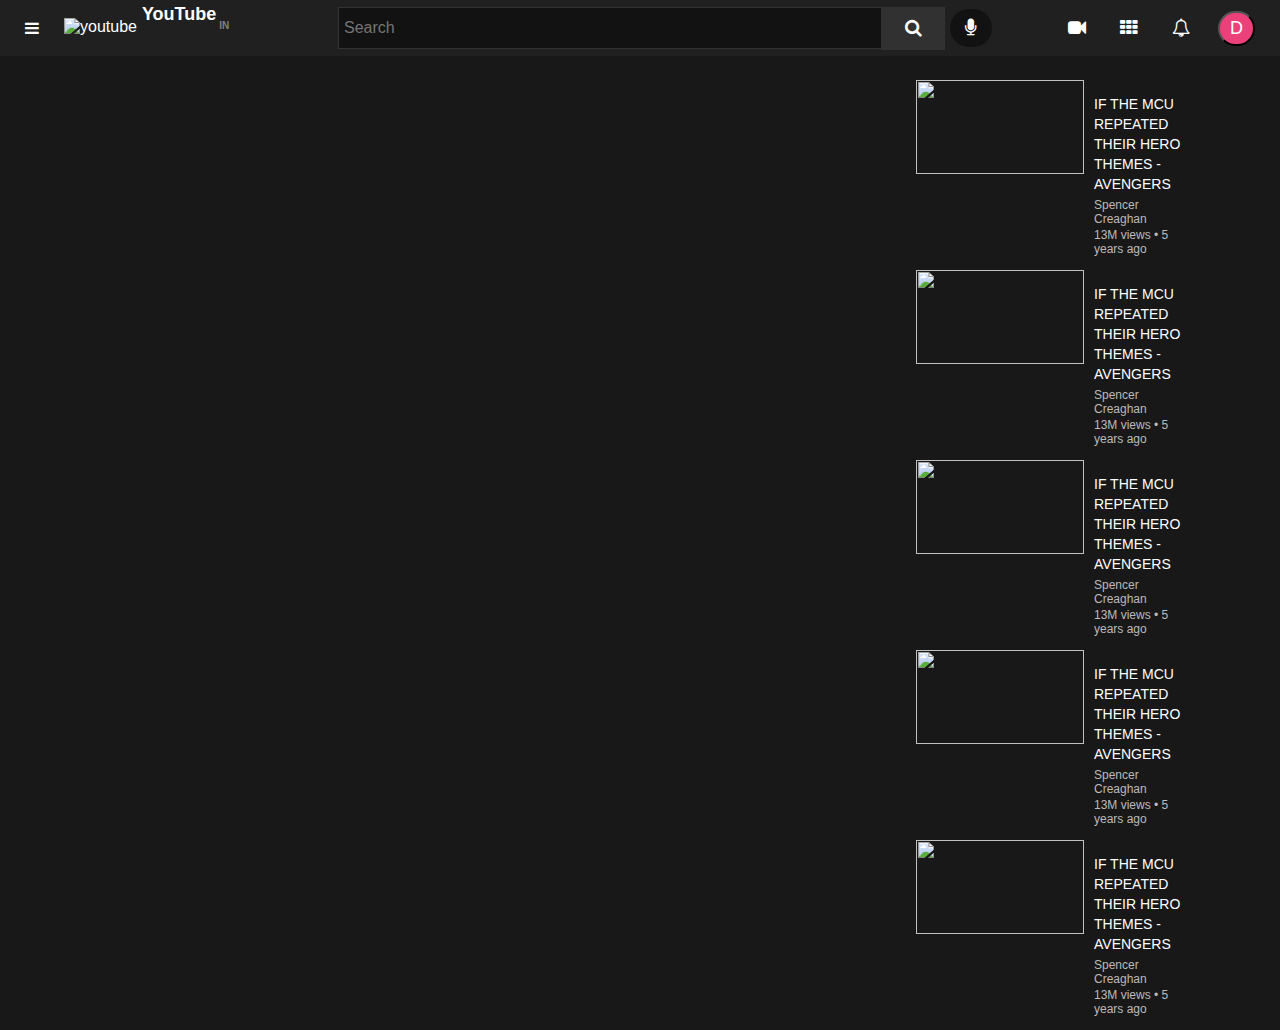
==== videos.html @ b821b89e "video component" ====
<!DOCTYPE html>
<html lang="en">
  <head>
    <meta charset="UTF-8" />
    <meta http-equiv="X-UA-Compatible" content="IE=edge" />
    <meta name="viewport" content="width=device-width, initial-scale=1.0" />
    <title>Youtube clone</title>

    <!-- favicon -->
    <link
      rel="shortcut icon"
      href="https://www.youtube.com/favicon.ico"
      type="image/x-icon"
    />

    <!-- font-awesome -->
    <link
      rel="stylesheet"
      href="https://cdnjs.cloudflare.com/ajax/libs/font-awesome/4.7.0/css/font-awesome.css"
      integrity="sha512-5A8nwdMOWrSz20fDsjczgUidUBR8liPYU+WymTZP1lmY9G6Oc7HlZv156XqnsgNUzTyMefFTcsFH/tnJE/+xBg=="
      crossorigin="anonymous"
      referrerpolicy="no-referrer"
    />
    <link rel="stylesheet" href="css/video.css" />
  </head>
  <body>
    <div id="navbar">
      <div id="left-side">
        <i class="fa fa-bars" aria-hidden="true" id="menu"></i>
        <img
          id="youtube-logo"
          src="https://upload.wikimedia.org/wikipedia/commons/thumb/0/09/YouTube_full-color_icon_%282017%29.svg/800px-YouTube_full-color_icon_%282017%29.svg.png"
          alt="youtube"
          height="20px"
        />
        <p id="logo-text">YouTube<span>IN</span></p>
      </div>
      <div id="search-place">
        <input type="text" name="" id="search-input" placeholder="Search" />
        <button id="search-btn">
          <i class="fa fa-search" id="search-icon" aria-hidden="true"></i>
        </button>
        <button id="microphone-btn">
          <i class="fa fa-microphone" id="microphone" aria-hidden="true"></i>
        </button>
      </div>
      <div id="right-side">
        <button id="create-video">
          <i
            class="fa fa-video-camera"
            id="video-camera"
            aria-hidden="true"
          ></i>
        </button>
        <button id="youtube-apps">
          <i class="fa fa-th" id="yt-apps-icon" aria-hidden="true"></i>
        </button>
        <button id="notification">
          <i class="fa fa-bell-o" id="notifi-icon" aria-hidden="true"></i>
        </button>
        <button id="account-logo">D</button>
      </div>
    </div>
    <div id="container">
      <div id="main-video">
        <iframe
          width="800"
          height="500"
          title="YouTube video player"
          frameborder="0"
          allow="accelerometer; autoplay; clipboard-write; encrypted-media; gyroscope; picture-in-picture"
          allowfullscreen
        ></iframe>
        <h2 id="title"></h2>
        <p id="views"></p>
      </div>
      <div id="video-playlist">
        <div id="card">
          <img
            id="playlist-img"
            src="https://i.ytimg.com/vi/cVKS3wqVbZ0/hqdefault.jpg?sqp=-oaymwEcCNACELwBSFXyq4qpAw4IARUAAIhCGAFwAcABBg==&rs=AOn4CLCr34BUjP_bYzqR3z5Smsxw0e5Jhw"
            alt=""
          />
          <div>
            <h3>IF THE MCU REPEATED THEIR HERO THEMES - AVENGERS</h3>
            <p>Spencer Creaghan<br /></p>
            <p><span>13M views</span> • <span>5 years ago</span></p>
          </div>
        </div>
        <div id="card">
          <img
            id="playlist-img"
            src="https://i.ytimg.com/vi/vyI3gCBa_hM/hqdefault.jpg?sqp=-oaymwEcCNACELwBSFXyq4qpAw4IARUAAIhCGAFwAcABBg==&rs=AOn4CLDKTJAZoEAxavRNpxzF0Z7-WRvpTQ"
            alt=""
          />
          <div>
            <h3>IF THE MCU REPEATED THEIR HERO THEMES - AVENGERS</h3>
            <p>Spencer Creaghan<br /></p>
            <p><span>13M views</span> • <span>5 years ago</span></p>
          </div>
        </div>
        <div id="card">
          <img
            id="playlist-img"
            src="https://i.ytimg.com/vi/24UAWtIEGIg/hqdefault.jpg?sqp=-oaymwEcCNACELwBSFXyq4qpAw4IARUAAIhCGAFwAcABBg==&rs=AOn4CLB2lObpwI4vwoH2PUdgwioHQHg4pA"
            alt=""
          />
          <div>
            <h3>IF THE MCU REPEATED THEIR HERO THEMES - AVENGERS</h3>
            <p>Spencer Creaghan<br /></p>
            <p><span>13M views</span> • <span>5 years ago</span></p>
          </div>
        </div>
        <div id="card">
          <img
            id="playlist-img"
            src="https://i.ytimg.com/vi/Iia4CzgGPX4/hqdefault.jpg?sqp=-oaymwEcCNACELwBSFXyq4qpAw4IARUAAIhCGAFwAcABBg==&rs=AOn4CLC4R0aIGDNKN0E-Qfg1Cv-ysyImGw"
            alt=""
          />
          <div>
            <h3>IF THE MCU REPEATED THEIR HERO THEMES - AVENGERS</h3>
            <p>Spencer Creaghan<br /></p>
            <p><span>13M views</span> • <span>5 years ago</span></p>
          </div>
        </div>
        <div id="card">
          <img
            id="playlist-img"
            src="https://i.ytimg.com/vi/CcyJNDrUUcc/hqdefault.jpg?sqp=-oaymwEcCNACELwBSFXyq4qpAw4IARUAAIhCGAFwAcABBg==&rs=AOn4CLBmTRTT1nSdy8hgXNXj1V9pEWQ8DA"
            alt=""
          />
          <div>
            <h3>IF THE MCU REPEATED THEIR HERO THEMES - AVENGERS</h3>
            <p>Spencer Creaghan<br /></p>
            <p><span>13M views</span> • <span>5 years ago</span></p>
          </div>
        </div>
      </div>
    </div>
  </body>
  <script src="scripts/video.js"></script>
</html>
---- css/video.css ----
body {
  margin: 0px;
  padding: 0px;
  background-color: #181818;
  color: white;
  font-family: "Montserrat", sans-serif;
}
#navbar {
  height: 56px;
  padding: 0px 25px;
  display: grid;
  grid-template-columns: repeat(3, 1fr);
  align-items: center;
  background-color: #202020;
  position: fixed;
  z-index: 1;
  width: 100%;
}
#left-side {
  height: 56px;
  display: flex;
  align-items: center;
}
#search-place {
  height: 56px;
  display: flex;
  align-items: center;
}
#right-side {
  height: 56px;
  display: flex;
  padding: 0px 50px 0px 0px;
  align-items: center;
  justify-content: flex-end;
}
#menu {
  color: white;
}
#youtube-logo {
  margin-left: 25px;
}
#logo-text {
  color: white;
  margin-left: 5px;
  font-size: 18px;
  font-weight: 600;
}
#logo-text span {
  font-size: 10px;
  color: grey;
  position: absolute;
  top: 10px;
  margin-left: 3px;
}
#microphone {
  color: white;
  font-size: 18px;
}
#microphone-btn {
  background-color: #121212;
  padding: 10px 15px;
  border: none;
  border-radius: 50px;
  margin-left: 5px;
}
#search-btn {
  background-color: #313131;
  border: 1px solid #313131;
  margin-left: -4px;
  height: 43px;
  width: 64px;
}
#search-icon {
  color: white;
  font-size: 18px;
}
#search-input {
  background-color: #121212;
  outline: none;
  border: 1px solid #313131;
  height: 40px;
  width: 535px;
  color: white;
  padding: 0px 5px;
  font-size: 16px;
}
#create-video,
#youtube-apps,
#notification {
  background-color: #202020;
  border: none;
}
#video-camera,
#yt-apps-icon,
#notifi-icon {
  font-size: 18px;
  color: white;
  margin-right: 22px;
}
#account-logo {
  background-color: #ec407a;
  color: white;
  border-radius: 50px;
  font-size: 18px;
  padding: 5px 10px;
}
#menu:hover,
#youtube-logo:hover,
#account-logo:hover,
#logo-text span:hover,
#microphone-btn:hover,
#search-btn:hover,
#account-logo:hover,
#create-video:hover,
#youtube-apps:hover,
#notification:hover,
#account-logo:hover,
#logo-text:hover {
  cursor: pointer;
}
#container {
  width: 85%;
  margin: auto;
  display: grid;
  grid-template-columns: 800px auto;
  gap: 20px;
}
#main-video {
  margin-top: 80px;
}
#video-playlist {
  margin-top: 80px;
}
#card {
  display: flex;
  gap: 10px;
  margin-bottom: 2px;
}
h3 {
  font-size: 14px;
  line-height: 20px;
  font-weight: 500;
}
p {
  font-size: 12px;
  margin-top: -10px;
  color: rgb(188, 186, 186);
}
span {
  margin-top: 10px;
}
#playlist-img {
  width: 168px;
  height: 94px;
}
h2 {
  font-size: 18px;
  font-weight: 400;
  line-height: 26px;
}
#views {
  font-size: 14px;
  margin-top: 10px;
}
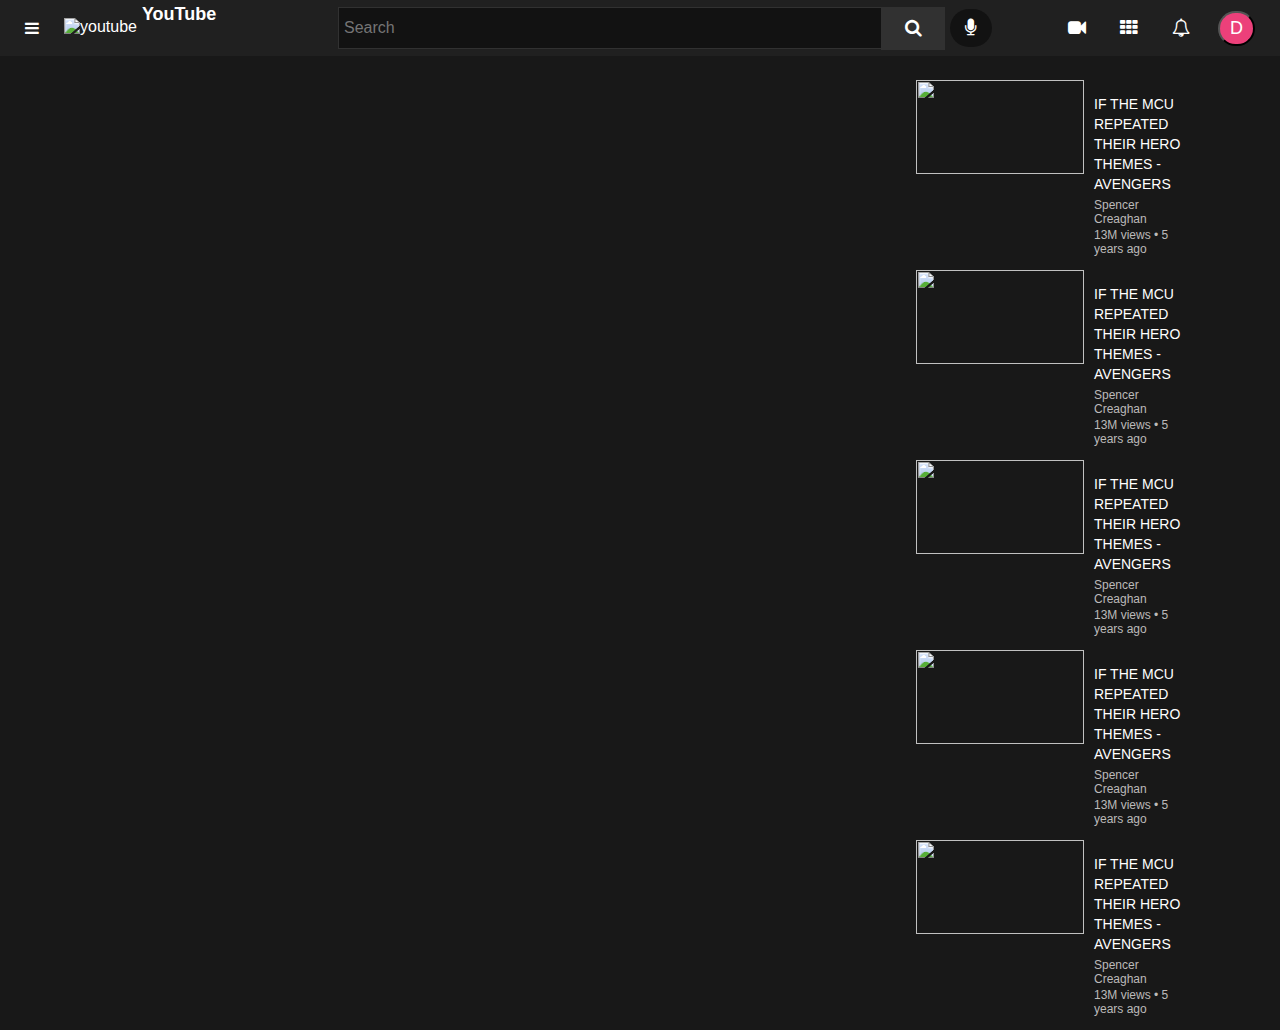
==== commit 43d46d9f: "remove in" ====
--- a/videos.html
+++ b/videos.html
@@ -33,7 +33,7 @@
           alt="youtube"
           height="20px"
         />
-        <p id="logo-text">YouTube<span>IN</span></p>
+        <p id="logo-text">YouTube</p>
       </div>
       <div id="search-place">
         <input type="text" name="" id="search-input" placeholder="Search" />
--- a/css/video.css
+++ b/css/video.css
@@ -45,13 +45,7 @@
   font-size: 18px;
   font-weight: 600;
 }
-#logo-text span {
-  font-size: 10px;
-  color: grey;
-  position: absolute;
-  top: 10px;
-  margin-left: 3px;
-}
+
 #microphone {
   color: white;
   font-size: 18px;
@@ -107,7 +101,6 @@
 #menu:hover,
 #youtube-logo:hover,
 #account-logo:hover,
-#logo-text span:hover,
 #microphone-btn:hover,
 #search-btn:hover,
 #account-logo:hover,
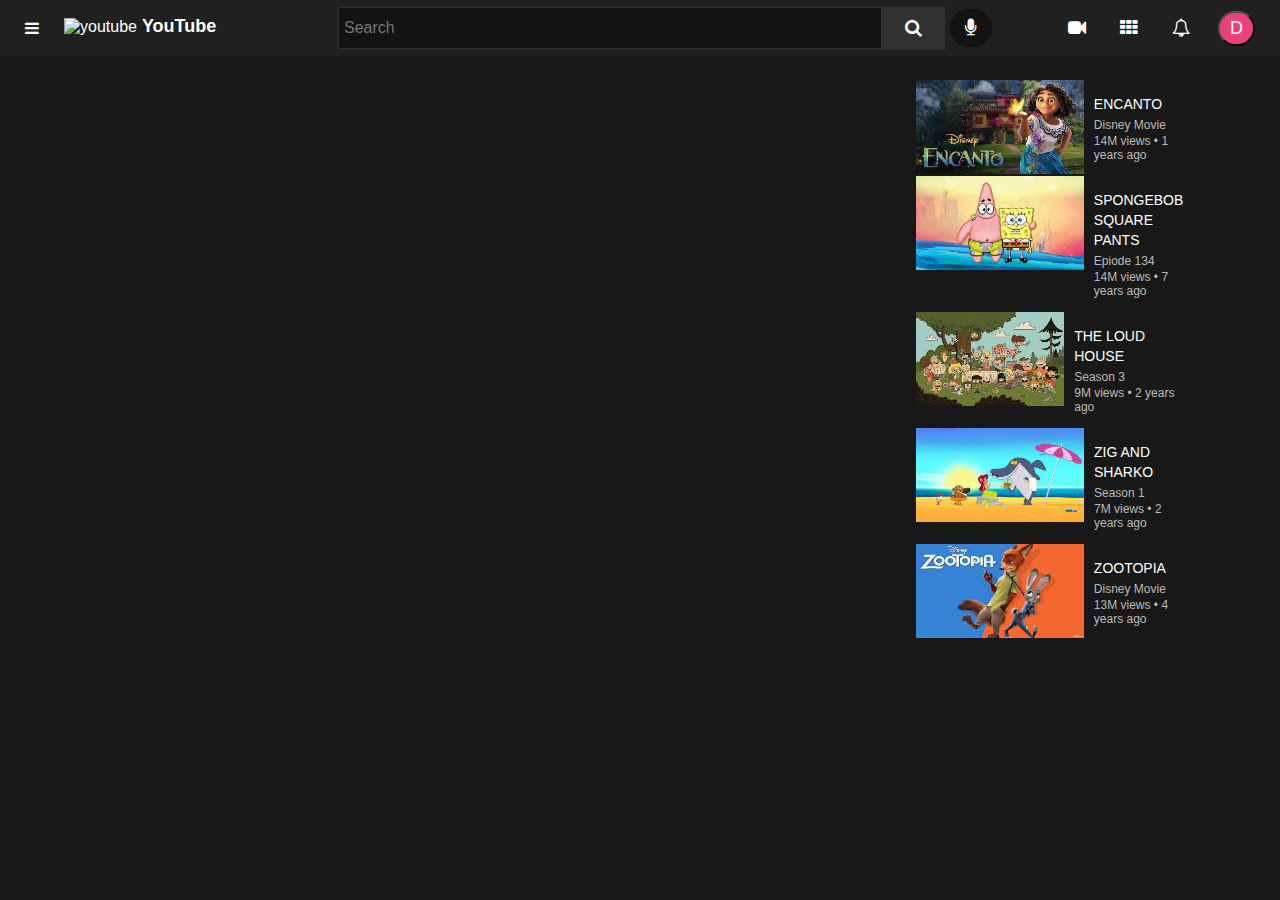
==== commit 8482262f: "change movie" ====
--- a/videos.html
+++ b/videos.html
@@ -78,61 +78,61 @@
         <div id="card">
           <img
             id="playlist-img"
-            src="https://i.ytimg.com/vi/cVKS3wqVbZ0/hqdefault.jpg?sqp=-oaymwEcCNACELwBSFXyq4qpAw4IARUAAIhCGAFwAcABBg==&rs=AOn4CLCr34BUjP_bYzqR3z5Smsxw0e5Jhw"
+            src="[data-uri]"
             alt=""
           />
           <div>
-            <h3>IF THE MCU REPEATED THEIR HERO THEMES - AVENGERS</h3>
-            <p>Spencer Creaghan<br /></p>
-            <p><span>13M views</span> • <span>5 years ago</span></p>
+            <h3>ENCANTO</h3>
+            <p>Disney Movie<br /></p>
+            <p><span>14M views</span> • <span>1 years ago</span></p>
           </div>
         </div>
         <div id="card">
           <img
             id="playlist-img"
-            src="https://i.ytimg.com/vi/vyI3gCBa_hM/hqdefault.jpg?sqp=-oaymwEcCNACELwBSFXyq4qpAw4IARUAAIhCGAFwAcABBg==&rs=AOn4CLDKTJAZoEAxavRNpxzF0Z7-WRvpTQ"
+            src="[data-uri]"
             alt=""
           />
           <div>
-            <h3>IF THE MCU REPEATED THEIR HERO THEMES - AVENGERS</h3>
-            <p>Spencer Creaghan<br /></p>
-            <p><span>13M views</span> • <span>5 years ago</span></p>
+            <h3>SPONGEBOB SQUARE PANTS</h3>
+            <p>Epiode 134<br /></p>
+            <p><span>14M views</span> • <span>7 years ago</span></p>
           </div>
         </div>
         <div id="card">
           <img
             id="playlist-img"
-            src="https://i.ytimg.com/vi/24UAWtIEGIg/hqdefault.jpg?sqp=-oaymwEcCNACELwBSFXyq4qpAw4IARUAAIhCGAFwAcABBg==&rs=AOn4CLB2lObpwI4vwoH2PUdgwioHQHg4pA"
+            src="[data-uri]"
             alt=""
           />
           <div>
-            <h3>IF THE MCU REPEATED THEIR HERO THEMES - AVENGERS</h3>
-            <p>Spencer Creaghan<br /></p>
-            <p><span>13M views</span> • <span>5 years ago</span></p>
+            <h3>THE LOUD HOUSE</h3>
+            <p>Season 3<br /></p>
+            <p><span>9M views</span> • <span>2 years ago</span></p>
           </div>
         </div>
         <div id="card">
           <img
             id="playlist-img"
-            src="https://i.ytimg.com/vi/Iia4CzgGPX4/hqdefault.jpg?sqp=-oaymwEcCNACELwBSFXyq4qpAw4IARUAAIhCGAFwAcABBg==&rs=AOn4CLC4R0aIGDNKN0E-Qfg1Cv-ysyImGw"
+            src="[data-uri]"
             alt=""
           />
           <div>
-            <h3>IF THE MCU REPEATED THEIR HERO THEMES - AVENGERS</h3>
-            <p>Spencer Creaghan<br /></p>
-            <p><span>13M views</span> • <span>5 years ago</span></p>
+            <h3>ZIG AND SHARKO</h3>
+            <p>Season 1<br /></p>
+            <p><span>7M views</span> • <span>2 years ago</span></p>
           </div>
         </div>
         <div id="card">
           <img
             id="playlist-img"
-            src="https://i.ytimg.com/vi/CcyJNDrUUcc/hqdefault.jpg?sqp=-oaymwEcCNACELwBSFXyq4qpAw4IARUAAIhCGAFwAcABBg==&rs=AOn4CLBmTRTT1nSdy8hgXNXj1V9pEWQ8DA"
+            src="[data-uri]"
             alt=""
           />
           <div>
-            <h3>IF THE MCU REPEATED THEIR HERO THEMES - AVENGERS</h3>
-            <p>Spencer Creaghan<br /></p>
-            <p><span>13M views</span> • <span>5 years ago</span></p>
+            <h3>ZOOTOPIA</h3>
+            <p>Disney Movie<br /></p>
+            <p><span>13M views</span> • <span>4 years ago</span></p>
           </div>
         </div>
       </div>
--- a/css/video.css
+++ b/css/video.css
@@ -1,17 +1,27 @@
 body {
   margin: 0px;
   padding: 0px;
-  background-color: #181818;
-  color: white;
+  box-sizing: border-box;
+  background-color: var(--var-color-dark);
+  color: var(--var-color-white);
   font-family: "Montserrat", sans-serif;
 }
+:root {
+  --var-color-dark: #181818;
+  --var-color-white: white;
+  --var-color-black: #202020;
+  --var-color-brown: #313131;
+  --var-color-dark-black: #121212;
+  --var-color-grey: #383838;
+}
+
 #navbar {
   height: 56px;
   padding: 0px 25px;
   display: grid;
   grid-template-columns: repeat(3, 1fr);
   align-items: center;
-  background-color: #202020;
+  background-color: var(--var-color-black);
   position: fixed;
   z-index: 1;
   width: 100%;
@@ -34,66 +44,67 @@
   justify-content: flex-end;
 }
 #menu {
-  color: white;
+  color: var(--var-color-white);
 }
 #youtube-logo {
   margin-left: 25px;
 }
 #logo-text {
-  color: white;
+  color: var(--var-color-white);
   margin-left: 5px;
+  margin-top: 15px;
   font-size: 18px;
   font-weight: 600;
 }
 
 #microphone {
-  color: white;
+  color: var(--var-color-white);
   font-size: 18px;
 }
 #microphone-btn {
-  background-color: #121212;
+  background-color: var(--var-color-dark-black);
   padding: 10px 15px;
   border: none;
   border-radius: 50px;
   margin-left: 5px;
 }
 #search-btn {
-  background-color: #313131;
-  border: 1px solid #313131;
+  background-color: var(--var-color-brown);
+  border: 1px solid var(--var-color-brown);
   margin-left: -4px;
   height: 43px;
   width: 64px;
 }
 #search-icon {
-  color: white;
+  color: var(--var-color-white);
   font-size: 18px;
 }
 #search-input {
-  background-color: #121212;
+  background-color: var(--var-color-dark-black);
   outline: none;
-  border: 1px solid #313131;
+  border: 1px solid var(--var-color-brown);
   height: 40px;
   width: 535px;
-  color: white;
+  color: var(--var-color-white);
   padding: 0px 5px;
   font-size: 16px;
 }
 #create-video,
 #youtube-apps,
 #notification {
-  background-color: #202020;
+  background-color: var(--var-color-black);
   border: none;
 }
 #video-camera,
 #yt-apps-icon,
 #notifi-icon {
   font-size: 18px;
-  color: white;
+  color: var(--var-color-white);
   margin-right: 22px;
 }
 #account-logo {
   background-color: #ec407a;
-  color: white;
+  color: var(--var-color-white);
   border-radius: 50px;
   font-size: 18px;
   padding: 5px 10px;
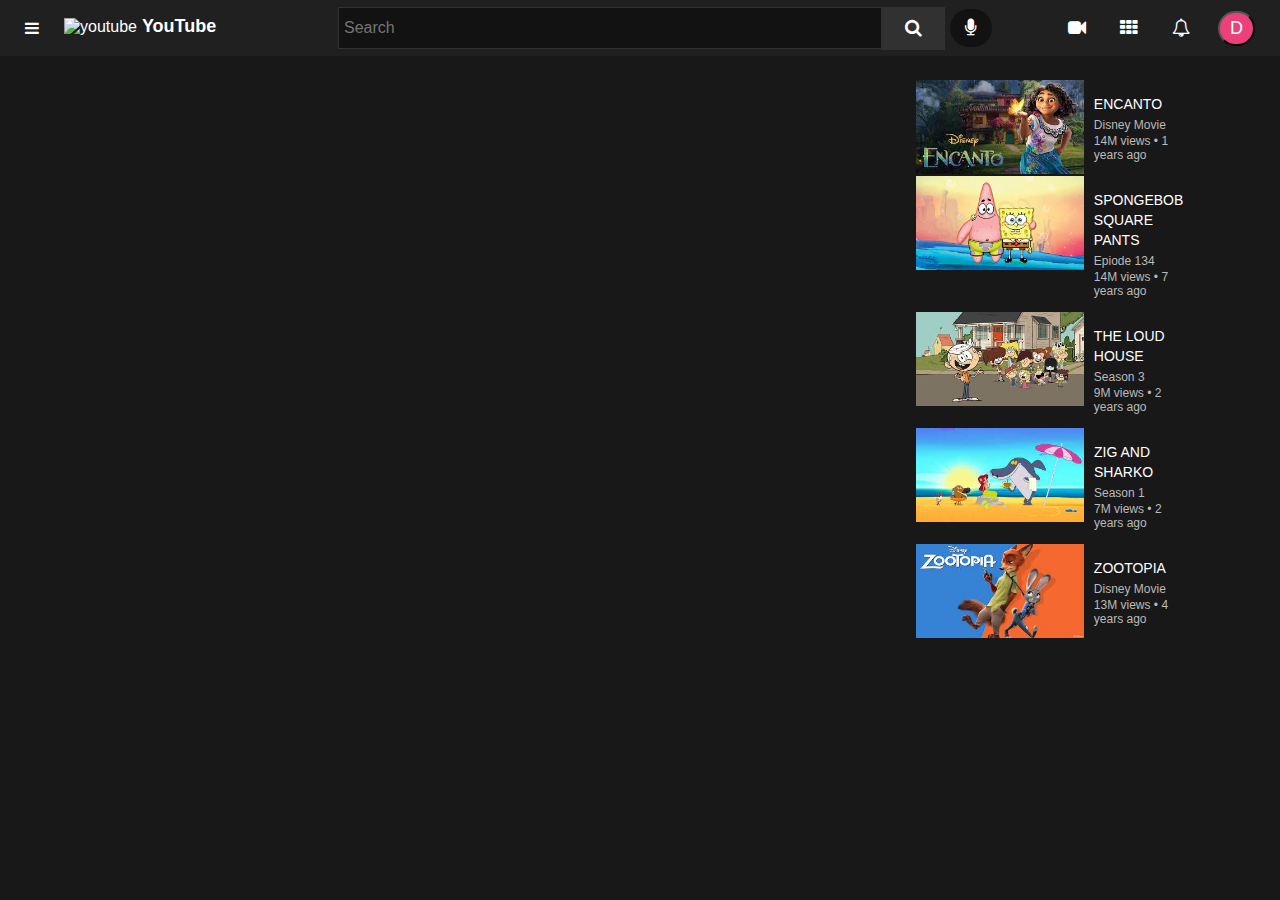
==== commit e3103a08: "added images" ====
--- a/videos.html
+++ b/videos.html
@@ -76,11 +76,7 @@
       </div>
       <div id="video-playlist">
         <div id="card">
-          <img
-            id="playlist-img"
-            src="[data-uri]"
-            alt=""
-          />
+          <img id="playlist-img" src="img/encanto.jpg" alt="" />
           <div>
             <h3>ENCANTO</h3>
             <p>Disney Movie<br /></p>
@@ -88,11 +84,7 @@
           </div>
         </div>
         <div id="card">
-          <img
-            id="playlist-img"
-            src="[data-uri]"
-            alt=""
-          />
+          <img id="playlist-img" src="img/spongebob.jpg" alt="" />
           <div>
             <h3>SPONGEBOB SQUARE PANTS</h3>
             <p>Epiode 134<br /></p>
@@ -100,11 +92,7 @@
           </div>
         </div>
         <div id="card">
-          <img
-            id="playlist-img"
-            src="[data-uri]"
-            alt=""
-          />
+          <img id="playlist-img" src="img/loudhouse.jpg" alt="" />
           <div>
             <h3>THE LOUD HOUSE</h3>
             <p>Season 3<br /></p>
@@ -112,11 +100,7 @@
           </div>
         </div>
         <div id="card">
-          <img
-            id="playlist-img"
-            src="[data-uri]"
-            alt=""
-          />
+          <img id="playlist-img" src="img/zignsharko.jpg" alt="" />
           <div>
             <h3>ZIG AND SHARKO</h3>
             <p>Season 1<br /></p>
@@ -124,11 +108,7 @@
           </div>
         </div>
         <div id="card">
-          <img
-            id="playlist-img"
-            src="[data-uri]"
-            alt=""
-          />
+          <img id="playlist-img" src="img/zootopia.jpg" alt="" />
           <div>
             <h3>ZOOTOPIA</h3>
             <p>Disney Movie<br /></p>
